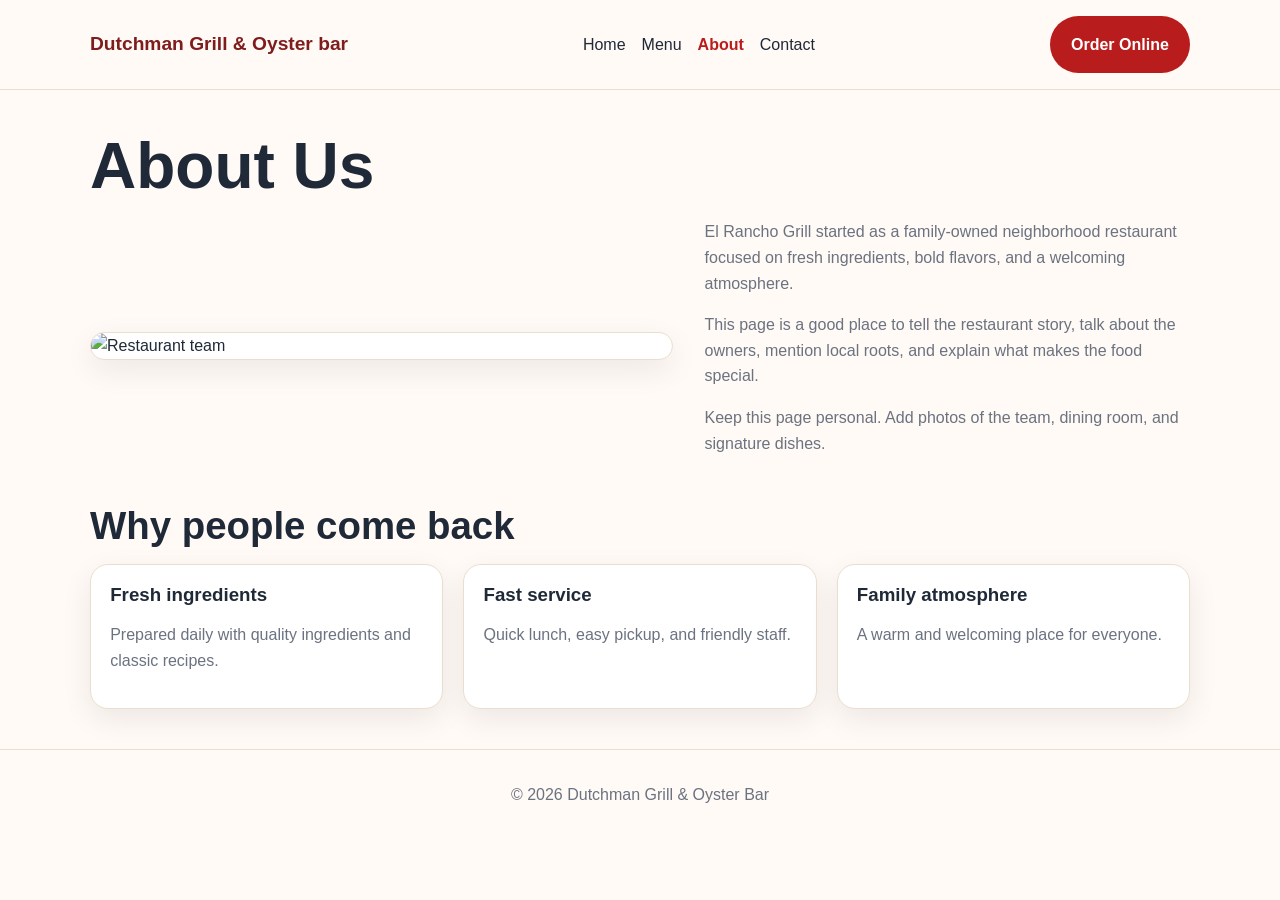
==== about.html @ 4379a8d0 "updating-MenuItems" ====
<!DOCTYPE html>
<html lang="en">
<head>
  <meta charset="UTF-8" />
  <meta name="viewport" content="width=device-width, initial-scale=1.0" />
  <title>DutchmanGrill | About</title>
  <link rel="stylesheet" href="css/style.css" />
</head>
<body>
  <header class="site-header">
    <div class="container nav">
      <a class="logo" href="index.html">Dutchman Grill & Oyster bar</a>
      <nav class="nav-links">
        <a href="index.html">Home</a>
        <a href="menu.html">Menu</a>
        <a href="about.html" class="active">About</a>
        <a href="contact.html">Contact</a>
      </nav>
      <a class="btn btn-primary" href="contact.html">Order Online</a>
    </div>
  </header>

  <main class="section">
    <div class="container">
      <h1>About Us</h1>
      <div class="about-grid">
        <div class="card">
          <img
            src="https://images.unsplash.com/photo-1517248135467-4c7edcad34c4?auto=format&fit=crop&w=1200&q=80"
            alt="Restaurant team"
          />
        </div>
        <div>
          <p>
            El Rancho Grill started as a family-owned neighborhood restaurant focused on fresh
            ingredients, bold flavors, and a welcoming atmosphere.
          </p>
          <p>
            This page is a good place to tell the restaurant story, talk about the owners,
            mention local roots, and explain what makes the food special.
          </p>
          <p>
            Keep this page personal. Add photos of the team, dining room, and signature dishes.
          </p>
        </div>
      </div>

      <section class="section-inner">
        <h2>Why people come back</h2>
        <div class="three-col">
          <article class="card">
            <div class="card-body">
              <h3>Fresh ingredients</h3>
              <p>Prepared daily with quality ingredients and classic recipes.</p>
            </div>
          </article>
          <article class="card">
            <div class="card-body">
              <h3>Fast service</h3>
              <p>Quick lunch, easy pickup, and friendly staff.</p>
            </div>
          </article>
          <article class="card">
            <div class="card-body">
              <h3>Family atmosphere</h3>
              <p>A warm and welcoming place for everyone.</p>
            </div>
          </article>
        </div>
      </section>
    </div>
  </main>

  <footer class="site-footer">
    <div class="container">
      <p>© 2026 Dutchman Grill & Oyster Bar</p>
    </div>
  </footer>
</body>
</html>
---- css/style.css ----
:root {
  --bg: #fffaf5;
  --surface: #ffffff;
  --text: #1f2937;
  --muted: #6b7280;
  --brand: #b91c1c;
  --brand-dark: #7f1d1d;
  --accent: #f59e0b;
  --border: #eadfce;
  --shadow: 0 10px 30px rgba(0, 0, 0, 0.08);
  --radius: 18px;
  --max: 1100px;
}

* {
  box-sizing: border-box;
}

html {
  scroll-behavior: smooth;
}

body {
  margin: 0;
  font-family: Arial, Helvetica, sans-serif;
  background: var(--bg);
  color: var(--text);
  line-height: 1.6;
}

img {
  max-width: 100%;
  display: block;
  border-radius: 14px;
}

a {
  color: inherit;
  text-decoration: none;
}

.container {
  width: min(var(--max), calc(100% - 2rem));
  margin: 0 auto;
}

.site-header {
  position: sticky;
  top: 0;
  z-index: 100;
  background: rgba(255, 250, 245, 0.94);
  backdrop-filter: blur(10px);
  border-bottom: 1px solid var(--border);
}

.nav {
  display: flex;
  justify-content: space-between;
  align-items: center;
  gap: 1rem;
  padding: 1rem 0;
}

.logo {
  font-size: 1.2rem;
  font-weight: 700;
  color: var(--brand-dark);
}

.nav-links {
  display: flex;
  gap: 1rem;
  flex-wrap: wrap;
}

.nav-links a {
  padding: 0.25rem 0;
  position: relative;
}

.nav-links a.active {
  color: var(--brand);
  font-weight: 700;
}

.btn {
  display: inline-block;
  padding: 0.85rem 1.2rem;
  border-radius: 999px;
  font-weight: 700;
  border: 2px solid transparent;
  cursor: pointer;
}

.btn-primary {
  background: var(--brand);
  color: white;
}

.btn-secondary {
  border-color: var(--brand);
  color: var(--brand);
  background: white;
}

.btn-secondary.light {
  border-color: white;
  color: white;
  background: transparent;
}

.hero {
  padding: 4rem 0 2rem;
}

.hero-grid,
.two-col,
.about-grid,
.contact-grid {
  display: grid;
  grid-template-columns: 1.2fr 1fr;
  gap: 2rem;
  align-items: center;
}

.eyebrow {
  display: inline-block;
  background: #fee2e2;
  color: var(--brand-dark);
  padding: 0.35rem 0.75rem;
  border-radius: 999px;
  font-size: 0.85rem;
  font-weight: 700;
  margin-bottom: 1rem;
}

h1,
h2,
h3 {
  line-height: 1.15;
  margin-top: 0;
  margin-bottom: 1rem;
}

h1 {
  font-size: clamp(2.2rem, 5vw, 4rem);
}

h2 {
  font-size: clamp(1.6rem, 3vw, 2.4rem);
}

p {
  margin-top: 0;
  margin-bottom: 1rem;
  color: var(--muted);
}

.hero-actions {
  display: flex;
  gap: 1rem;
  flex-wrap: wrap;
  margin-top: 1.5rem;
}

.hero-actions.center {
  justify-content: center;
}

.section {
  padding: 2.5rem 0;
}

.section-inner {
  padding-top: 2rem;
}

.card {
  background: var(--surface);
  border: 1px solid var(--border);
  border-radius: var(--radius);
  box-shadow: var(--shadow);
  overflow: hidden;
}

.card-body {
  padding: 1.2rem;
}

.gallery-grid,
.reviews-grid,
.three-col,
.menu-grid {
  display: grid;
  gap: 1.25rem;
}

.gallery-grid,
.reviews-grid,
.three-col,
.menu-grid {
  grid-template-columns: repeat(3, 1fr);
}

.gallery-grid img {
  aspect-ratio: 1 / 1;
  object-fit: cover;
}

.stars {
  color: var(--accent);
  font-size: 1.1rem;
  margin-bottom: 0.5rem;
}

.cta {
  text-align: center;
  background: linear-gradient(135deg, #7f1d1d, #b91c1c);
  color: white;
  border-radius: 24px;
  padding: 3rem 1.25rem;
}

.cta p,
.cta h2 {
  color: white;
}

.page-intro {
  margin-bottom: 2rem;
}

.menu-section {
  margin-bottom: 2.5rem;
}

.menu-row {
  display: flex;
  justify-content: space-between;
  align-items: baseline;
  gap: 1rem;
}

.menu-row span {
  font-weight: 700;
  color: var(--brand-dark);
  white-space: nowrap;
}

.contact-form {
  display: grid;
  gap: 0.7rem;
}

.contact-form input,
.contact-form textarea {
  width: 100%;
  padding: 0.85rem 1rem;
  border: 1px solid #d7cbb9;
  border-radius: 12px;
  font: inherit;
  background: white;
}

.form-btn {
  margin-top: 0.5rem;
}

.site-footer {
  padding: 2rem 0 3rem;
  text-align: center;
  border-top: 1px solid var(--border);
}

.site-footer p {
  margin: 0;
}

@media (max-width: 900px) {
  .nav {
    flex-direction: column;
    align-items: flex-start;
  }

  .hero-grid,
  .two-col,
  .about-grid,
  .contact-grid,
  .gallery-grid,
  .reviews-grid,
  .three-col,
  .menu-grid {
    grid-template-columns: 1fr;
  }
}
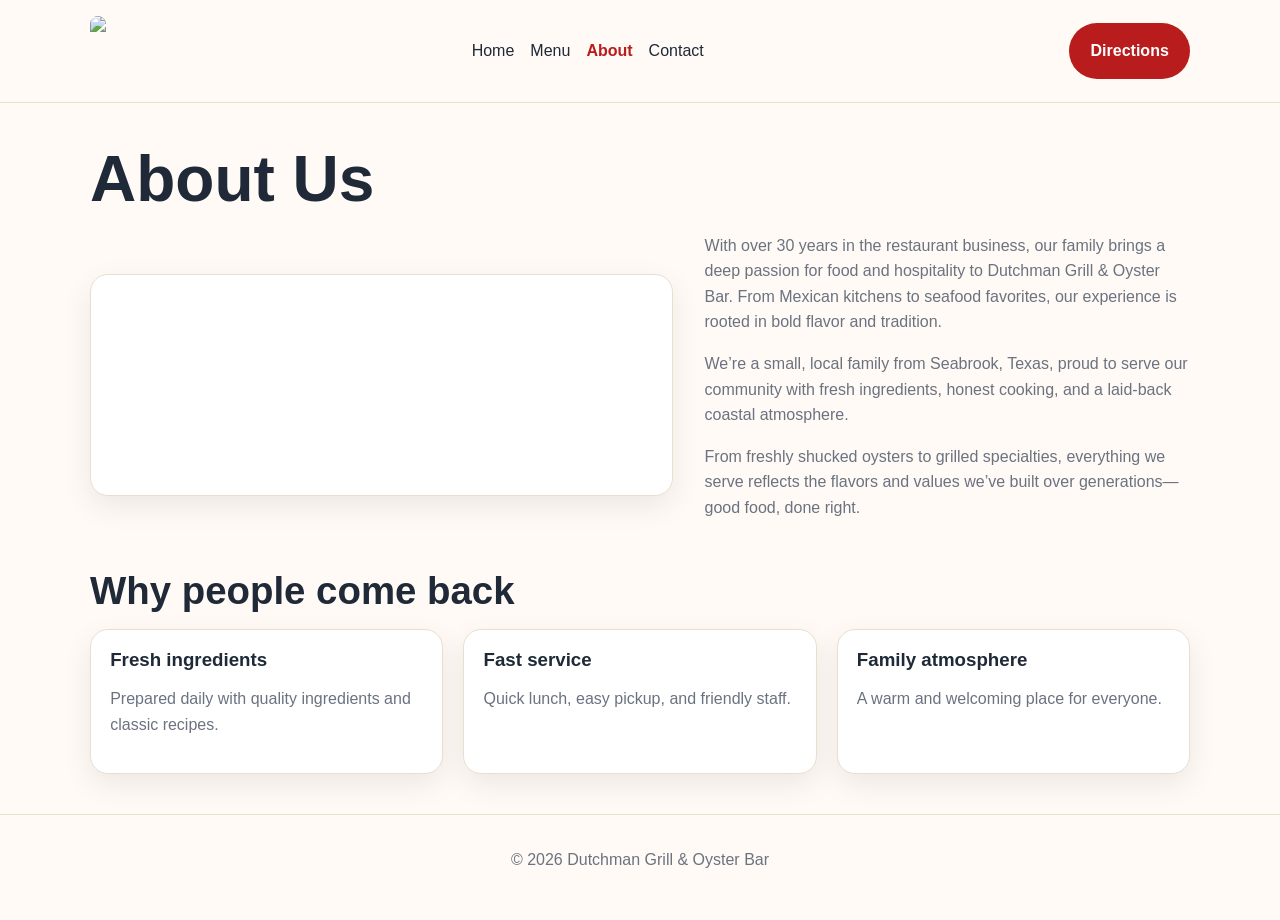
==== commit a5a1d999: "Commit-Fixes" ====
--- a/about.html
+++ b/about.html
@@ -9,14 +9,15 @@
 <body>
   <header class="site-header">
     <div class="container nav">
-      <a class="logo" href="index.html">Dutchman Grill & Oyster bar</a>
+      <a class="logo" href="index.html">
+        <img src="images/DutchmanGrillLogo.png"/></a>
       <nav class="nav-links">
         <a href="index.html">Home</a>
         <a href="menu.html">Menu</a>
         <a href="about.html" class="active">About</a>
         <a href="contact.html">Contact</a>
       </nav>
-      <a class="btn btn-primary" href="contact.html">Order Online</a>
+      <a class="btn btn-primary" href="contact.html">Directions</a>
     </div>
   </header>
 
@@ -25,22 +26,24 @@
       <h1>About Us</h1>
       <div class="about-grid">
         <div class="card">
-          <img
-            src="https://images.unsplash.com/photo-1517248135467-4c7edcad34c4?auto=format&fit=crop&w=1200&q=80"
-            alt="Restaurant team"
-          />
+          <video autoplay loop muted playsinline class="card-media">
+            <source src="images/DutchmanGrillEntr.mp4" type="video/mp4" />
+            Your browser does not support the video tag.
+          </video>
         </div>
         <div>
           <p>
-            El Rancho Grill started as a family-owned neighborhood restaurant focused on fresh
-            ingredients, bold flavors, and a welcoming atmosphere.
+            With over 30 years in the restaurant business, our family brings a deep passion for food and 
+            hospitality to Dutchman Grill & Oyster Bar. From Mexican kitchens to seafood favorites, our 
+            experience is rooted in bold flavor and tradition.
           </p>
           <p>
-            This page is a good place to tell the restaurant story, talk about the owners,
-            mention local roots, and explain what makes the food special.
+            We’re a small, local family from Seabrook, Texas, proud to serve our community with fresh 
+            ingredients, honest cooking, and a laid-back coastal atmosphere.
           </p>
           <p>
-            Keep this page personal. Add photos of the team, dining room, and signature dishes.
+            From freshly shucked oysters to grilled specialties, everything we serve reflects the flavors 
+            and values we’ve built over generations—good food, done right.
           </p>
         </div>
       </div>
--- a/css/style.css
+++ b/css/style.css
@@ -4,7 +4,7 @@
   --text: #1f2937;
   --muted: #6b7280;
   --brand: #b91c1c;
-  --brand-dark: #7f1d1d;
+  --brand-dark: #971010;
   --accent: #f59e0b;
   --border: #eadfce;
   --shadow: 0 10px 30px rgba(0, 0, 0, 0.08);
@@ -61,10 +61,10 @@
   padding: 1rem 0;
 }
 
-.logo {
-  font-size: 1.2rem;
-  font-weight: 700;
-  color: var(--brand-dark);
+.logo img {
+  height: 70px;   /* adjust as needed */
+  width: auto;
+  display: block;
 }
 
 .nav-links {
@@ -274,6 +274,41 @@
 
 .site-footer p {
   margin: 0;
+}
+
+.location-section {
+  padding: 60px 20px;
+}
+
+.location-section h2,
+.location-section p {
+  text-align: center;
+}
+
+.map-wrap {
+  margin-top: 20px;
+  border-radius: 16px;
+  overflow: hidden;
+  box-shadow: 0 10px 25px rgba(0, 0, 0, 0.12);
+}
+
+.map-wrap iframe {
+  width: 100%;
+  height: 400px;
+  display: block;
+  border: 0;
+}
+
+.card-media {
+  width: 100%;
+  height: 220px;
+  object-fit: cover;
+  object-position: center;
+  display: block;
+}
+
+.card {
+  overflow: hidden;
 }
 
 @media (max-width: 900px) {
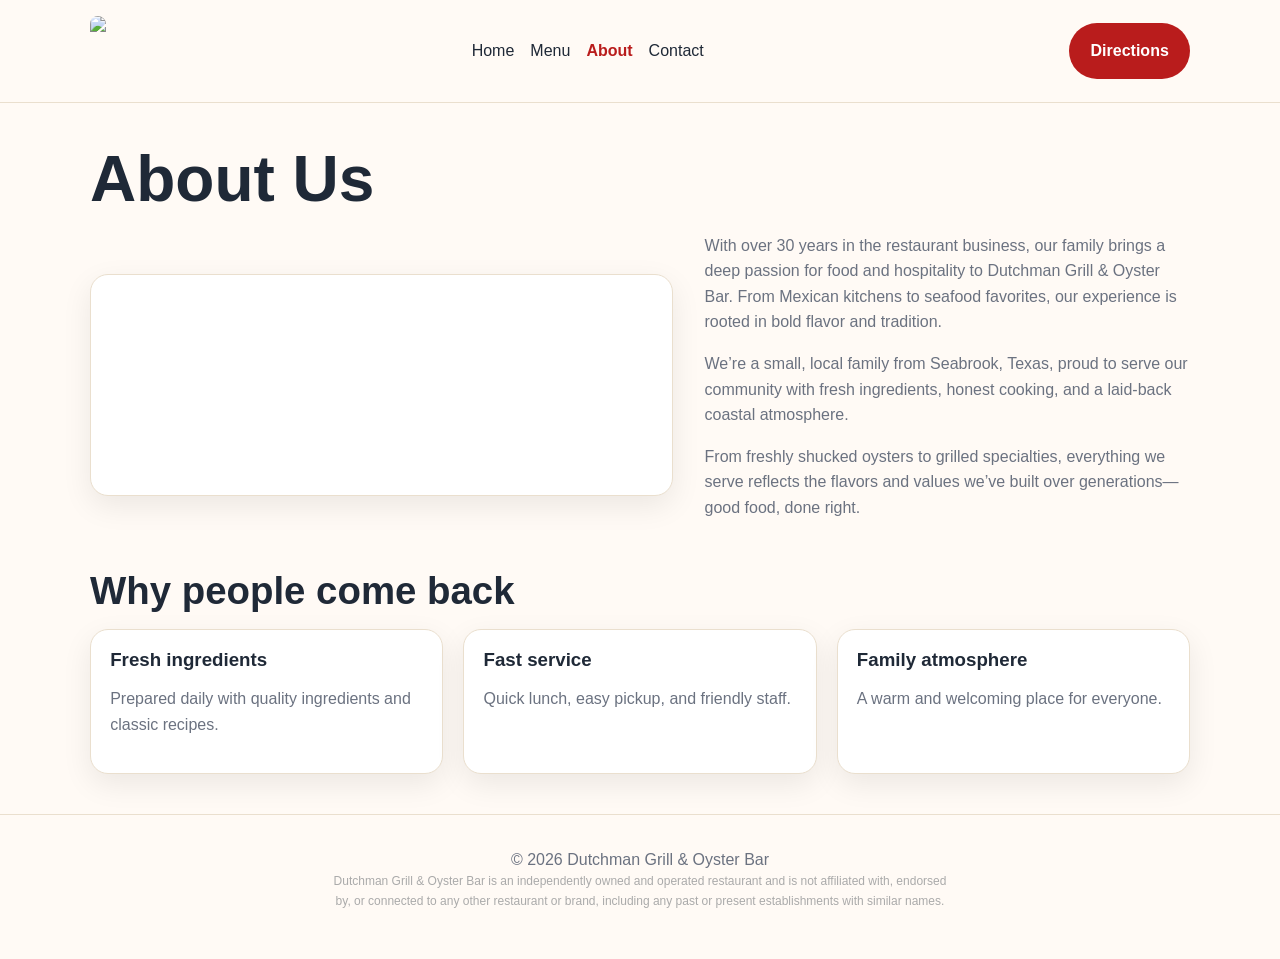
==== commit 1c0e746f: "removing items- bug fix" ====
--- a/about.html
+++ b/about.html
@@ -77,6 +77,10 @@
   <footer class="site-footer">
     <div class="container">
       <p>© 2026 Dutchman Grill & Oyster Bar</p>
+
+      <p class="footer-disclaimer">
+      Dutchman Grill & Oyster Bar is an independently owned and operated restaurant and is not affiliated with, endorsed by, or connected to any other restaurant or brand, including any past or present establishments with similar names.
+      </p>
     </div>
   </footer>
 </body>
--- a/css/style.css
+++ b/css/style.css
@@ -272,6 +272,18 @@
   border-top: 1px solid var(--border);
 }
 
+.footer-main {
+  font-size: 16px;
+  font-weight: 500;
+  margin-bottom: 10px;
+}
+
+.footer-disclaimer {
+  font-size: 12px;
+  text-wrap: balance;
+  color: #aaa;
+}
+
 .site-footer p {
   margin: 0;
 }
